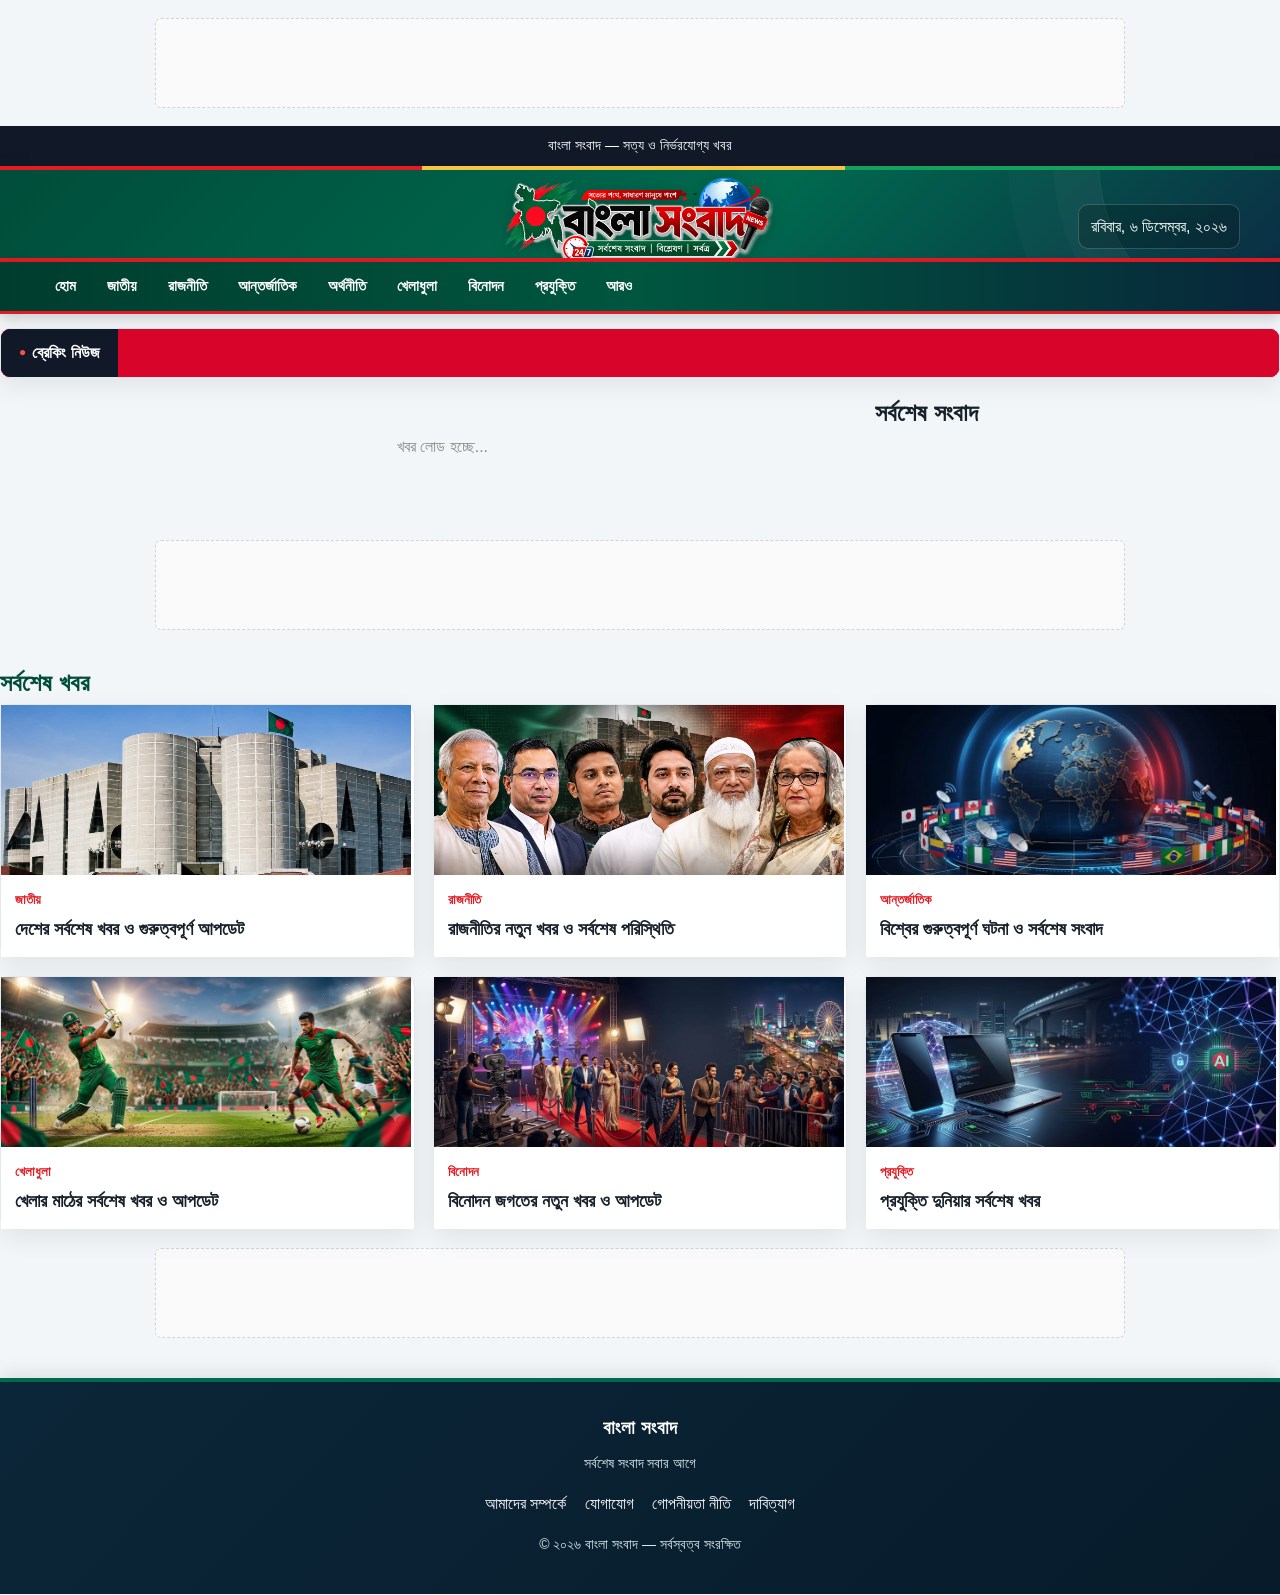
==== index.html @ 2ecc3bf4 "Add files via upload" ====
<!DOCTYPE html>
<html lang="bn">

<head>
    <meta charset="UTF-8">
    <meta name="viewport" content="width=device-width, initial-scale=1.0">

    
<link rel="canonical" href="https://abdurrazzak123.github.io/banglanews.2026/">
<meta name="description" content="বাংলাদেশ ও বিশ্বের সর্বশেষ জাতীয়, রাজনীতি, আন্তর্জাতিক, খেলাধুলা, বিনোদন ও প্রযুক্তির খবর। তথ্য যাচাই করে দায়িত্বশীল সংবাদ প্রকাশ।">
<meta name="robots" content="index, follow, max-image-preview:large">
<meta name="googlebot" content="index, follow, max-image-preview:large">
<meta property="og:site_name" content="বাংলা সংবাদ">
<meta property="og:title" content="বাংলা সংবাদ | সর্বশেষ খবর">
<meta property="og:description" content="বাংলাদেশ ও বিশ্বের সর্বশেষ জাতীয়, রাজনীতি, আন্তর্জাতিক, খেলাধুলা, বিনোদন ও প্রযুক্তির খবর। তথ্য যাচাই করে দায়িত্বশীল সংবাদ প্রকাশ।">
<meta property="og:type" content="website">
<meta property="og:url" content="https://abdurrazzak123.github.io/banglanews.2026/">
<meta property="og:image" content="https://abdurrazzak123.github.io/banglanews.2026/logo.png">
<meta name="twitter:card" content="summary_large_image">
<meta name="twitter:title" content="বাংলা সংবাদ | সর্বশেষ খবর">
<meta name="twitter:description" content="বাংলাদেশ ও বিশ্বের সর্বশেষ জাতীয়, রাজনীতি, আন্তর্জাতিক, খেলাধুলা, বিনোদন ও প্রযুক্তির খবর। তথ্য যাচাই করে দায়িত্বশীল সংবাদ প্রকাশ।">
    <title>বাংলা সংবাদ | সর্বশেষ খবর</title>

    <style>
        * {
            margin: 0;
            padding: 0;
            box-sizing: border-box;
        }

        body {
            font-family: Arial, "Noto Sans Bengali", sans-serif;
            background: #f5f6f8;
            color: #222;
            line-height: 1.7;
        }

        a {
            text-decoration: none;
            color: inherit;
        }

        .top-bar {
            background: #111827;
            color: white;
            padding: 8px 20px;
            text-align: center;
            font-size: 14px;
        }

        .site-header {
            background: white;
            padding: 22px 20px;
            border-bottom: 1px solid #ddd;
        }

        .header-inner {
            max-width: 1200px;
            margin: auto;
            display: flex;
            justify-content: space-between;
            align-items: center;
            gap: 20px;
        }

        .logo h1 {
            font-size: 38px;
            color: #c1121f;
            line-height: 1.2;
        }

        .logo p {
            color: #666;
            font-size: 15px;
            margin-top: 3px;
        }

        .date-box {
            color: #555;
            font-size: 14px;
            text-align: right;
        }

        .nav {
            background: #c1121f;
            color: white;
        }

        .nav-inner {
            max-width: 1200px;
            margin: auto;
            display: flex;
            flex-wrap: wrap;
        }

        .nav a {
            padding: 12px 16px;
            display: block;
            font-weight: bold;
            font-size: 15px;
        }

        .nav a:hover {
            background: #8f0d17;
        }

        .breaking {
            max-width: 1300px;
            margin: 15px auto;
            background: white;
            border: 1px solid #ddd;
            display: flex;
            align-items: center;
            overflow: hidden;
        }

        .breaking-title {
            background: #dc5f0c;
            color: white;
            padding: 1px 10px;
            font-weight: bold;
            white-space: nowrap;
        }

        .breaking-text {
            padding: 2px 8px;
            color: #c1121f;
            font-weight: bold;
        }

       
        .side-news {
            background: white;
            border: 1px solid #ddd;
            border-radius: 6px;
            padding: 15px;
        }

        .side-news article {
            padding: 12px 0;
            border-bottom: 1px solid #eee;
        }

        .side-news article:last-child {
            border-bottom: 0;
        }

        .side-news h3 {
            font-size: 17px;
            line-height: 1.5;
        }

        .news-grid {
            display: grid;
            grid-template-columns: repeat(3, 1fr);
            gap: 18px;
        }

        .news-card {
            background: white;
            border: 1px solid #ddd;
            border-radius: 6px;
            overflow: hidden;
        }

        .news-image {
            height: 170px;
            background: #d1d5db;
            display: flex;
            align-items: center;
            justify-content: center;
            color: #555;
        }

        .news-card-content {
            padding: 14px;
        }

        .category {
            color: #c1121f;
            font-size: 13px;
            font-weight: bold;
        }

        .news-card h3 {
            font-size: 18px;
            line-height: 1.5;
            margin-top: 5px;
        }

        .footer {
            background: #111827;
            color: white;
            text-align: center;
            padding: 30px 15px;
            margin-top: 40px;
        }

        .footer h2 {
            color: white;
            margin-bottom: 5px;
        }

        .footer p {
            color: #d1d5db;
            font-size: 14px;
        }

        @media (max-width: 768px) {
            .header-inner {
                flex-direction: column;
                text-align: center;
            }

            .date-box {
                text-align: center;
            }

            .main-grid,
            .news-grid {
                grid-template-columns: 1fr;
            }

            .nav-inner {
                justify-content: center;
            }

            .nav a {
                padding: 9px 10px;
                font-size: 14px;
            }

            .featured-image {
                height: 220px;
            }

            .logo h1 {
                font-size: 32px;
            }
         
        }
        /* মেইন লেআউট গ্রিড */
/* মেইন কন্টেইনার লেআউট */
main.container {
    display: grid !important;
    grid-template-columns: 2.2fr 1fr !important;
    gap: 20px;
    width: 95% !important;
    margin: 15px auto !important;
}

/* খবরের মেইন বক্স */
.vertical-news-block {
    background: #fff;
    border-radius: 6px;
    overflow: hidden;
    box-shadow: 0 2px 8px rgba(0,0,0,0.06);
    display: flex;
    flex-direction: column;
    width: 100%;
}

/* ওপরের হাফ অংশ: ছবি (ফাঁকা জায়গাটুকুর শুধু ওপরে থাকবে) */
.vertical-news-block .news-image-top {
    width: 100%;
    height: 280px; /* ল্যাপটপ ডিসপ্লের ওপরের হাফের জন্য পারফেক্ট */
}
.vertical-news-block .news-image-top img {
    width: 100% !important;
    height: 100% !important;
    object-fit: cover !important;
}

/* নিচের অংশ: শিরোনাম ও সারাংশ */
.vertical-news-block .news-text-bottom {
    padding: 15px;
}
.vertical-news-block .news-text-bottom h3 {
    font-size: 24px;
    color: #111;
    margin: 0 0 10px 0;
    line-height: 1.4;
}
.vertical-news-block .news-text-bottom p {
    font-size: 15px;
    line-height: 1.6;
    color: #444;
    margin: 0 0 15px 0;
}

/* আরও পড়ুন বাটন */
.read-more-btn {
    display: inline-block;
    background-color: #003366;
    color: #ffffff !important;
    padding: 10px 20px;
    text-decoration: none !important;
    font-weight: bold;
    border-radius: 4px;
    font-size: 14px;
}
.read-more-btn:hover {
    background-color: #002244;
}

/* 📱 মোবাইল বা ফোনের জন্য রেসপনসিভ */
@media (max-width: 768px) {
    .container {
        grid-template-columns: 1fr; /* ফোনে একটির নিচে আরেকটি চলে আসবে */
        padding: 0 10px;
    }
    .vertical-news-block .news-image-top {
        height: 220px; /* মোবাইলে ছবির উচ্চতা পারফেক্ট দেখাবে */
    }
    .featured-details h3 {
        font-size: 20px;
    }
}
/* ডানপাশের সর্বশেষ সংবাদের লিংক সরাসরি লাল করার জন্য */
#latest-news-container .latest-item a, 
.latest-item a {
    color: #cc0000 !important; /* নিখুঁত লাল কালার */
    text-decoration: none !important;
}

#latest-news-container .latest-item a:hover, 
.latest-item a:hover {
    color: #990000 !important; /* মাউস নিলে গাঢ় লাল */
}
   /* ======================================================
   📱 মোবাইল বা ফোনের জন্য ১০০% পারফেক্ট রেসপনসিভ লেআউট 
   ====================================================== */
@media (max-width: 768px) {
    /* ১. মেইন কন্টেইনারকে উপর-নিচ করে দেওয়া হলো */
    main.container, 
    body > .container,
    div.container {
        display: flex !important;
        flex-direction: column !important; /* বামের খবর উপরে, ডানের খবর নিচে যাবে */
        width: 100% !important;
        max-width: 100% !important;
        padding: 0 12px !important;
        gap: 25px !important;
        box-sizing: border-box !important;
    }

    /* ২. বাম পাশের মূল সংবাদকে পুরো স্ক্রিন জুড়ে বড় করা */
    #news-container,
    .news-grid,
    .vertical-news-block {
        width: 100% !important;
        max-width: 100% !important;
        display: block !important;
    }

    /* ৩. মোবাইলে মেইন খবরের ছবির সাইজ পারফেক্ট করা */
    .vertical-news-block .news-image-top,
    .news-card img,
    #news-container img {
        width: 100% !important;
        height: 240px !important; /* ছবি আর চ্যাপ্টা বা কাটা দেখাবে না */
        object-fit: cover !important;
        border-radius: 6px !important;
    }

    /* ৪. শিরোনাম ও সারাংশের ফন্ট সাইজ ফোনের জন্য ফিক্স */
    .news-text-bottom h3,
    .news-details h3 {
        font-size: 22px !important;
        line-height: 1.4 !important;
        margin: 12px 0 !important;
    }

    .news-text-bottom p,
    .news-details p {
        font-size: 15px !important;
        line-height: 1.6 !important;
    }

    /* ৫. ডানপাশের সর্বশেষ সংবাদ সেকশনটি নিচে চলে আসবে এবং চওড়া হবে */
    .sidebar,
    aside {
        width: 100% !important;
        max-width: 100% !important;
        margin-top: 15px !important;
        padding: 15px !important;
        box-sizing: border-box !important;
        background: #ffffff !important;
        border-radius: 8px !important;
        box-shadow: 0 2px 8px rgba(0,0,0,0.05) !important;
    }

    /* ৬. মোবাইলে সর্বশেষ সংবাদের শিরোনামগুলো সুন্দর নিচে নিচে স্ক্রল হবে */
    .latest-news-scroll,
    #latest-news-container {
        max-height: 280px !important; /* ৪টি খবরের পর অটো স্ক্রলবার আসবে */
        overflow-y: auto !important; /* উপর-নিচ স্ক্রলিং চালু করা হলো */
        padding-right: 5px !important;
        display: block !important;
    }

    /* ৭. লাল শিরোনামের লিংকগুলো যাতে মোবাইলে ভেঙে না যায় */
    .latest-item {
        padding: 12px 0 !important;
        border-bottom: 1px solid #eee !important;
        width: 100% !important;
    }

    .latest-item a {
        color: #cc0000 !important; /* সরাসরি নিখুঁত লাল কালার */
        font-size: 15px !important;
        line-height: 1.5 !important;
        text-decoration: none !important;
        font-weight: bold !important;
        display: block !important;
        word-wrap: break-word !important; /* বড় লেখা হলে অটো পরের লাইনে যাবে */
    }
} 
    
    
    
    </style>

    <style>
/* ===== Desktop two-column layout: news left, latest news right ===== */
@media (min-width: 769px){
  main.container{display:grid;grid-template-columns:minmax(0,1fr) 320px;gap:22px;align-items:start}
  main.container > #news-container{grid-column:1}
  main.container > .sidebar{grid-column:2;grid-row:1}
  main.container > .ad-slot{grid-column:1 / -1}
  main.container + .section-title, main.container ~ .section-title{clear:both}
}
@media (max-width:768px){
  main.container{display:block}
  main.container > .sidebar{margin-top:16px}
  #latest-news-container{max-height:280px;overflow-y:auto;-webkit-overflow-scrolling:touch}
}

/* ===== Custom Logo Slot (replace only logo.png) ===== */
.logo{display:flex;align-items:center;min-width:0}
.logo-image{width:min(92vw,420px);height:auto;max-height:140px;object-fit:contain;display:block;object-position:left center}
.logo-fallback{display:none}
@media (max-width:768px){.logo{justify-content:center}.logo-image{width:220px;height:66px;object-position:center}}

/* Google Sheet date for the Breaking News article only */
.breaking-news-date{font-size:14px;color:#777;margin:0 0 7px;line-height:1.4;}
@media(max-width:768px){.breaking-news-date{font-size:13px;}}

/* ===== Professional Breaking News Ticker ===== */
.breaking{max-width:1200px;margin:14px auto;background:#d90429;border-radius:4px;overflow:hidden;border:0;display:block}
.breaking-news-container{display:flex;align-items:center;background:#d90429;color:#fff;min-height:44px;padding:0!important}
.breaking-title{background:#111827;color:#fff;padding:11px 16px!important;font-weight:800;white-space:nowrap;display:flex;align-items:center;gap:6px}
.breaking-title:before{content:'●';font-size:12px;color:#ff4d4d}
.ticker-window{overflow:hidden;flex:1;white-space:nowrap;position:relative}
.ticker-track{display:inline-block;white-space:nowrap;padding-left:100%;animation:tickerMove 22s linear infinite;font-size:15px;font-weight:700;line-height:44px}
.ticker-window:hover .ticker-track{animation-play-state:paused}
@keyframes tickerMove{from{transform:translateX(0)}to{transform:translateX(-100%)}}
@media (max-width:768px){.breaking{margin:10px 8px}.breaking-title{padding:10px 12px!important;font-size:14px}.ticker-track{font-size:13px;line-height:40px}.breaking-news-container{min-height:40px}}
</style>

<style>.site-footer{background:#111827;color:#fff;text-align:center;padding:30px 15px;margin-top:40px}.site-footer h3{color:#fff;margin:0 0 6px}.site-footer p{color:#d1d5db;font-size:14px;margin:8px 0}.site-footer .links{margin:15px 0}.site-footer a{color:#fff;text-decoration:none;margin:0 9px;display:inline-block}.site-footer a:hover{text-decoration:underline}</style>

<style>
/* Professional ticker + ad slots + mobile polish */
.news-ticker{max-width:1200px;margin:12px auto 18px;background:#fff;border:1px solid #e5e7eb;border-radius:6px;display:flex;align-items:center;overflow:hidden;box-shadow:0 1px 4px rgba(0,0,0,.05)}
.news-ticker-label{flex:0 0 auto;background:#c1121f;color:#fff;padding:8px 13px;font-weight:700;white-space:nowrap}
.news-ticker-track{overflow:hidden;flex:1;padding:0 8px}
.news-ticker-text{display:inline-block;white-space:nowrap;padding-left:100%;animation:tickerMove 22s linear infinite;color:#333;font-weight:600}
.news-ticker:hover .news-ticker-text{animation-play-state:paused}
@keyframes tickerMove{from{transform:translateX(0)}to{transform:translateX(-100%)}}
.ad-slot{width:100%;min-height:90px;margin:18px auto;background:#fafafa;border:1px dashed #cbd5e1;border-radius:6px;display:flex;align-items:center;justify-content:center;color:#94a3b8;font-size:13px;text-align:center}
.ad-slot.top{max-width:970px;min-height:90px}.ad-slot.in-article{min-height:180px;max-width:850px}.ad-slot.footer-ad{min-height:90px;max-width:970px}
@media(max-width:768px){.news-ticker{margin:8px 8px 14px}.news-ticker-label{padding:7px 9px;font-size:13px}.news-ticker-text{font-size:13px;animation-duration:18s}.ad-slot{min-height:80px;margin:14px auto}.ad-slot.in-article{min-height:150px}}
</style>


<style>
/* ===== FINAL BREAKING NEWS: full-width red bar ===== */
.breaking{
  width:100%;
  max-width:none !important;
  margin:14px 0 !important;
  border-radius:0 !important;
  background:#d90429 !important;
  border:0 !important;
  overflow:hidden;
}
.breaking-news-container{
  width:100%;
  min-height:48px;
  display:flex;
  align-items:center;
  background:#d90429 !important;
}
.breaking-title{
  flex:0 0 auto;
  background:#111827 !important;
  color:#fff !important;
  min-height:48px;
  display:flex;
  align-items:center;
  padding:0 18px !important;
}
.ticker-window{flex:1;min-width:0;background:#d90429 !important;}
.ticker-track{
  color:#fff !important;
  font-size:16px;
  line-height:48px;
  font-weight:700;
}
@media(max-width:768px){
  .breaking{margin:10px 0 !important;}
  .breaking-news-container{min-height:42px;}
  .breaking-title{min-height:42px;padding:0 12px !important;font-size:14px;}
  .ticker-track{font-size:13px;line-height:42px;}
}
</style>


<style id="sheet-ad-css">
  .sheet-ad-slot{width:100%;margin:18px auto;display:flex;justify-content:center;align-items:center;min-height:90px;overflow:hidden}
  .sheet-ad-slot.top,.sheet-ad-slot.middle,.sheet-ad-slot.bottom{max-width:970px;min-height:90px}
  .sheet-ad-slot:empty{display:none}
  .sheet-ad-slot img,.sheet-ad-slot iframe{max-width:100%}
</style>

<script type="application/ld+json">
{
  "@context":"https://schema.org",
  "@graph":[
    {"@type":"WebSite","name":"বাংলা সংবাদ","description":"বাংলাদেশ ও বিশ্বের সর্বশেষ সংবাদ","inLanguage":"bn","url":"https://abdurrazzak123.github.io/banglanews.2026/"},
    {"@type":"Organization","name":"বাংলা সংবাদ","url":"https://abdurrazzak123.github.io/banglanews.2026/","logo":{"@type":"ImageObject","url":"https://abdurrazzak123.github.io/banglanews.2026/logo.png"}}
  ]
}
</script>

<style id="latest-mobile-final-fix">
@media (max-width:768px){
  main.container{display:flex!important;flex-direction:column!important;}
  main.container > #news-container{order:1!important;}
  main.container > .sidebar{order:2!important;width:100%!important;max-width:100%!important;margin:12px 0 0!important;}
  main.container > .ad-slot{order:3!important;}
  #latest-news-container{height:280px!important;max-height:280px!important;overflow-y:auto!important;overflow-x:hidden!important;-webkit-overflow-scrolling:touch!important;scrollbar-width:auto;}
}
@media (min-width:769px){
  main.container > #news-container{grid-column:1;grid-row:1!important;}
  main.container > .sidebar{grid-column:2;grid-row:1!important;}
  main.container > .ad-slot{grid-column:1 / -1;grid-row:2!important;}
}
</style>

<style id="unified-logo-system">
/* ===== বাংলা সংবাদ — একই Responsive Logo System ===== */
.site-header{background:#fff!important;padding:10px 18px!important;border-bottom:1px solid #ddd!important;}
.site-header .header-inner{position:relative!important;min-height:110px!important;max-width:1200px!important;margin:0 auto!important;display:flex!important;align-items:center!important;justify-content:flex-end!important;}
.site-header .logo{position:absolute!important;left:50%!important;top:50%!important;transform:translate(-50%,-50%)!important;display:flex!important;align-items:center!important;justify-content:center!important;width:300px!important;min-width:0!important;}
.site-header .logo-image,.site-brand-logo{display:block!important;width:300px!important;height:auto!important;max-width:78vw!important;max-height:92px!important;object-fit:contain!important;object-position:center!important;margin:0 auto!important;}
.site-header .logo-fallback{display:none!important;}
.site-header #live-date{margin-left:auto!important;text-align:right!important;}
.brand-header{display:flex!important;flex-direction:column!important;align-items:center!important;justify-content:center!important;text-align:center!important;min-height:96px!important;height:96px!important;padding:6px 12px!important;background:#fff!important;border-bottom:1px solid #ddd!important;}
.brand-header .logo-link{display:flex!important;align-items:center!important;justify-content:center!important;width:100%!important;}
.brand-header .site-brand-logo{width:260px!important;max-width:72vw!important;max-height:78px!important;margin:0 auto 4px!important;}
.brand-header p{margin:2px 0 0!important;color:#777!important;}
@media(max-width:768px){
 .site-header{padding:7px 10px!important;}
 .site-header .header-inner{min-height:82px!important;justify-content:center!important;}
 .site-header .logo{width:220px!important;}
 .site-header .logo-image,.site-brand-logo{width:190px!important;max-width:74vw!important;max-height:58px!important;}
 .site-header #live-date{display:none!important;}
 .brand-header{min-height:74px!important;height:74px!important;padding:5px 8px!important;}
 .brand-header .site-brand-logo{width:190px!important;max-width:74vw!important;max-height:58px!important;margin:0 auto 2px!important;}
 .brand-header p{font-size:12px!important;}
}
@media(max-width:380px){
 .site-header .logo,.site-header .logo-image,.site-brand-logo,.brand-header .site-brand-logo{width:175px!important;max-width:72vw!important;}
 .site-header .logo-image,.site-brand-logo{max-height:54px!important;}
}
</style>

<style id="index-card-image-fix">
/* ===== Homepage category cards: fixed image frame ===== */
.news-grid .news-card .news-image{height:170px!important;overflow:hidden!important;}
.news-grid .news-card .news-image img{display:block!important;width:100%!important;height:170px!important;object-fit:cover!important;}
@media(max-width:768px){.news-grid .news-card .news-image,.news-grid .news-card .news-image img{height:190px!important;}}
</style>

<style id="final-logo-and-home-image-fix">
/* FINAL: compact, identical header/logo across all pages */
.site-header{height:96px!important;min-height:96px!important;padding:6px 12px!important;overflow:hidden!important;}
.site-header .header-inner{height:84px!important;min-height:84px!important;}
.site-header .logo-image,.site-header .site-brand-logo,.brand-header .site-brand-logo{width:260px!important;max-width:72vw!important;height:auto!important;max-height:78px!important;object-fit:contain!important;}
.brand-header{height:96px!important;min-height:96px!important;padding:6px 12px!important;overflow:hidden!important;}
.brand-header .logo-link{height:78px!important;}
.brand-header p{font-size:13px!important;margin:0!important;line-height:1.2!important;}
/* Homepage main news image: fixed frame, never oversized */
@media(max-width:768px){
 .site-header{height:76px!important;min-height:76px!important;padding:4px 8px!important;}
 .site-header .header-inner{height:68px!important;min-height:68px!important;}
 .site-header .logo-image,.site-header .site-brand-logo,.brand-header .site-brand-logo{width:190px!important;max-width:74vw!important;max-height:58px!important;}
 .brand-header{height:76px!important;min-height:76px!important;padding:4px 8px!important;}
 .brand-header .logo-link{height:58px!important;}
 .brand-header p{font-size:11px!important;}
}
@media(max-width:380px){
 .site-header .logo-image,.site-header .site-brand-logo,.brand-header .site-brand-logo{width:170px!important;max-height:52px!important;}
}
</style>

<style id="all-pages-responsive-news-image">
/* বাংলা সংবাদ — সব News page-এ একই responsive image frame */
.news-grid .news-card { overflow:hidden !important; }
.news-grid .news-card > img,
.news-grid .news-card .news-image img,
.news-grid .news-card .news-image-wrap img {
  display:block !important;
  width:100% !important;
  height:auto !important;
  aspect-ratio:16 / 7 !important;
  max-height:460px !important;
  object-fit:cover !important;
  object-position:center !important;
}
.news-grid .news-card .news-image,
.news-grid .news-card .news-image-wrap {
  width:100% !important;
  height:auto !important;
  max-height:460px !important;
  overflow:hidden !important;
  flex:0 0 auto !important;
}
/* Home/category cards: image উপরে, headline/details নিচে */
#news-grid .news-card,
#news-container .news-card {
  display:block !important;
  width:100% !important;
  min-height:0 !important;
  padding:0 !important;
  margin:0 !important;
}
#news-grid .news-image-wrap,
#news-container .news-image-wrap {
  width:100% !important;
  height:auto !important;
  max-height:460px !important;
}
#news-grid .news-image-wrap img,
#news-container .news-image-wrap img {
  width:100% !important;
  height:auto !important;
  aspect-ratio:16 / 7 !important;
  max-height:460px !important;
  object-fit:cover !important;
}
#news-grid .news-card-content,
#news-container .news-details {
  width:100% !important;
  box-sizing:border-box !important;
  padding:18px !important;
  background:#fff !important;
}
#news-grid .news-card-content h2,
#news-container .news-details h3 {
  margin:0 0 10px !important;
}
@media (max-width:768px){
  .news-grid .news-card > img,
  .news-grid .news-card .news-image img,
  .news-grid .news-card .news-image-wrap img,
  #news-grid .news-image-wrap img,
  #news-container .news-image-wrap img {
    aspect-ratio:16 / 9 !important;
    max-height:280px !important;
  }
  .news-grid .news-card .news-image,
  .news-grid .news-card .news-image-wrap,
  #news-grid .news-image-wrap,
  #news-container .news-image-wrap {
    max-height:280px !important;
  }
  #news-grid .news-card-content,
  #news-container .news-details { padding:14px !important; }
}
@media (max-width:380px){
  .news-grid .news-card > img,
  .news-grid .news-card .news-image img,
  .news-grid .news-card .news-image-wrap img,
  #news-grid .news-image-wrap img,
  #news-container .news-image-wrap img {
    max-height:230px !important;
  }
}
</style>


<style id="FINAL-UNIFIED-HEADER-AND-IMAGE-FIX">
/* FINAL: একীভূত Logo + News Image System */
.site-header { box-sizing:border-box !important; }
.site-header .header-inner { min-height:110px !important; height:110px !important; position:relative !important; }
.site-header .logo, .site-header .logo-image, .site-brand-logo { box-sizing:border-box !important; }
.site-header .logo-image, .site-brand-logo { width:300px !important; max-width:78vw !important; height:auto !important; max-height:92px !important; object-fit:contain !important; object-position:center !important; }
.site-header .logo { left:50% !important; top:50% !important; transform:translate(-50%,-50%) !important; }
.brand-header .site-brand-logo { width:300px !important; max-width:78vw !important; max-height:92px !important; margin:0 auto !important; }
/* সব নিউজ কার্ডে একই image frame */
.news-grid .news-card, #news-grid .news-card, #news-container .news-card { overflow:hidden !important; }
.news-grid .news-card > img,
.news-grid .news-card .news-image img,
.news-grid .news-card .news-image-wrap img,
#news-grid .news-card img:not(.site-brand-logo),
#news-container .news-card img:not(.site-brand-logo),
#news-container img:not(.site-brand-logo) {
  display:block !important; width:100% !important; height:auto !important; aspect-ratio:16 / 7 !important; max-height:460px !important; object-fit:cover !important; object-position:center !important;
}
.news-grid .news-card .news-image, .news-grid .news-card .news-image-wrap,
#news-grid .news-card .news-image-wrap, #news-container .news-card .news-image-wrap {
  width:100% !important; height:auto !important; max-height:460px !important; overflow:hidden !important; flex:0 0 auto !important;
}
#news-grid .news-card, #news-container .news-card { display:block !important; width:100% !important; min-height:0 !important; }
#news-grid .news-card .news-card-content, #news-container .news-card .news-details,
#news-grid .news-card .news-card-content, #news-container .news-card .news-card-content { width:100% !important; box-sizing:border-box !important; }
@media (max-width:768px) {
  .site-header { padding:8px 12px !important; }
  .site-header .header-inner { min-height:82px !important; height:82px !important; }
  .site-header .logo-image, .site-brand-logo, .brand-header .site-brand-logo { width:210px !important; max-width:76vw !important; max-height:64px !important; }
  .site-header .logo { width:210px !important; }
  .news-grid .news-card > img, .news-grid .news-card .news-image img, .news-grid .news-card .news-image-wrap img,
  #news-grid .news-card img:not(.site-brand-logo), #news-container .news-card img:not(.site-brand-logo), #news-container img:not(.site-brand-logo) {
    width:100% !important; height:auto !important; aspect-ratio:16 / 9 !important; max-height:none !important; object-fit:cover !important;
  }
  .news-grid .news-card .news-image, .news-grid .news-card .news-image-wrap, #news-grid .news-card .news-image-wrap, #news-container .news-card .news-image-wrap { max-height:none !important; height:auto !important; }
}
</style>


<style id="FINAL-TWO-FIXES-ONLY">
/* FINAL FIX 1: logo uses root-level logo.png for GitHub Pages reliability */
.site-header .logo-image, .brand-header .site-brand-logo { display:block!important; object-fit:contain!important; }
/* FINAL FIX 2: index main image stays above category/date/headline; metadata never overlays image */
.vertical-news-block { display:flex!important; flex-direction:column!important; position:relative!important; }
.vertical-news-block .news-image-top { order:1!important; position:relative!important; display:block!important; width:100%!important; height:280px!important; overflow:hidden!important; }
.vertical-news-block .news-image-top img { display:block!important; width:100%!important; height:100%!important; object-fit:cover!important; position:static!important; }
.vertical-news-block .news-text-bottom { order:2!important; position:static!important; width:100%!important; padding:15px!important; background:#fff!important; box-sizing:border-box!important; }
.vertical-news-block .news-text-bottom .category-tag, .vertical-news-block .news-text-bottom .breaking-news-date, .vertical-news-block .news-text-bottom h3, .vertical-news-block .news-text-bottom p, .vertical-news-block .news-text-bottom .read-more-btn { position:static!important; }
@media(max-width:768px){ .vertical-news-block .news-image-top { height:220px!important; } }
</style>

<style id="final-unified-ad-slot-size">
/* TOP / MIDDLE / BOTTOM — একই responsive slot size */
.ad-slot.sheet-ad-slot.top,
.ad-slot.sheet-ad-slot.middle,
.ad-slot.sheet-ad-slot.bottom,
.ad-slot.sheet-ad-slot.footer-ad {
  width:100% !important;
  max-width:970px !important;
  min-height:90px !important;
  height:auto !important;
  box-sizing:border-box !important;
}
@media(max-width:768px){
  .ad-slot.sheet-ad-slot.top,
  .ad-slot.sheet-ad-slot.middle,
  .ad-slot.sheet-ad-slot.bottom,
  .ad-slot.sheet-ad-slot.footer-ad {
    width:100% !important;
    max-width:970px !important;
    min-height:80px !important;
  }
}
</style>

<style id="ads-final-responsive">
.ad-slot[data-ad-slot="top"],.ad-slot[data-ad-slot="middle"],.ad-slot[data-ad-slot="middle-top"],.ad-slot[data-ad-slot="middle-bottom"],.ad-slot[data-ad-slot="bottom"]{width:100%!important;max-width:970px!important;min-height:90px!important;height:auto!important;margin:18px auto!important;box-sizing:border-box!important;overflow:hidden!important;display:flex!important;justify-content:center!important;align-items:center!important}
.ad-slot[data-ad-slot="top"]>*,.ad-slot[data-ad-slot="middle"]>*,.ad-slot[data-ad-slot="middle-top"]>*,.ad-slot[data-ad-slot="middle-bottom"]>*,.ad-slot[data-ad-slot="bottom"]>*{max-width:100%!important}
@media(max-width:768px){.ad-slot[data-ad-slot="top"],.ad-slot[data-ad-slot="middle"],.ad-slot[data-ad-slot="middle-top"],.ad-slot[data-ad-slot="middle-bottom"],.ad-slot[data-ad-slot="bottom"]{min-height:80px!important}}
</style>

<style id="premium-news-theme-v2">
/* ===== বাংলা সংবাদ — Premium Theme + Full Image Visibility ===== */
:root{
  --bn-green:#006a4e;
  --bn-green-dark:#004d3a;
  --bn-red:#e31b23;
  --bn-gold:#f4c542;
  --bn-ink:#17212b;
  --bn-muted:#64748b;
  --bn-bg:#f3f6f8;
  --bn-card:#ffffff;
  --bn-border:#e2e8f0;
  --bn-shadow:0 8px 24px rgba(15,23,42,.08);
}
html{scroll-behavior:smooth;}
body{background:var(--bn-bg)!important;color:var(--bn-ink)!important;}

/* Header: only presentation changed; existing logo/date/HTML stay untouched */
.site-header{
  background:linear-gradient(135deg,var(--bn-green-dark) 0%,var(--bn-green) 58%,#0b2f45 100%)!important;
  border-bottom:4px solid var(--bn-red)!important;
  box-shadow:0 4px 18px rgba(0,0,0,.14)!important;
  position:relative;
  overflow:hidden;
}
.site-header:before{
  content:"";position:absolute;left:0;right:0;top:0;height:4px;
  background:linear-gradient(90deg,var(--bn-red) 0 33%,var(--bn-gold) 33% 66%,#16a05d 66% 100%);
  z-index:1;
}
.site-header:after{
  content:"";position:absolute;width:330px;height:330px;border:1px solid rgba(255,255,255,.09);
  border-radius:50%;right:-150px;top:-170px;box-shadow:0 0 0 45px rgba(255,255,255,.025),0 0 0 90px rgba(255,255,255,.018);
  pointer-events:none;
}
.site-header .header-inner{position:relative;z-index:2;}
.site-header .logo-image,.site-header .site-brand-logo{
  filter:drop-shadow(0 4px 8px rgba(0,0,0,.22));
}
.site-header .logo{background:rgba(255,255,255,.96);border-radius:14px;padding:6px 12px;box-shadow:0 8px 22px rgba(0,0,0,.18);}
.site-header #live-date{color:#fff!important;background:rgba(0,0,0,.20);border:1px solid rgba(255,255,255,.18);padding:8px 12px;border-radius:10px;}

/* Navigation */
.nav{background:var(--bn-green-dark)!important;border-bottom:1px solid rgba(255,255,255,.12)!important;box-shadow:0 3px 10px rgba(0,0,0,.08);}
.nav a{transition:background .18s ease,transform .18s ease!important;}
.nav a:hover{background:var(--bn-red)!important;transform:translateY(-1px);}

/* Breaking news / ticker */
.breaking{border-radius:10px!important;box-shadow:var(--bn-shadow)!important;border:1px solid var(--bn-border)!important;overflow:hidden;}
.breaking strong,.news-ticker-label{background:var(--bn-red)!important;color:#fff!important;}
.news-ticker{border:1px solid var(--bn-border)!important;box-shadow:var(--bn-shadow)!important;border-radius:10px!important;}

/* Section headings */
.page-title,.section-title{color:var(--bn-green-dark)!important;border-left-color:var(--bn-red)!important;}

/* Cards */
.news-grid .news-card,.news-card{
  background:var(--bn-card)!important;
  border:1px solid var(--bn-border)!important;
  border-radius:12px!important;
  box-shadow:var(--bn-shadow)!important;
  transition:transform .18s ease,box-shadow .18s ease,border-color .18s ease;
}
.news-grid .news-card:hover,.news-card:hover{transform:translateY(-2px);box-shadow:0 12px 30px rgba(15,23,42,.12)!important;border-color:#cbd5e1!important;}
.news-card h2,.news-card h3{color:var(--bn-ink)!important;}
.category,.category-tag{color:var(--bn-red)!important;}
.read-more-btn{background:var(--bn-green)!important;border-radius:7px!important;box-shadow:0 4px 10px rgba(0,106,78,.18);}
.read-more-btn:hover{background:var(--bn-red)!important;}

/* IMPORTANT: never crop article/card images on desktop or mobile */
.news-grid .news-card > img,
.news-grid .news-card .news-image img,
.news-grid .news-card .news-image-wrap img,
.news-grid .news-card .news-primary-image img,
#news-grid .news-image-wrap img,
#news-container .news-image-wrap img{
  display:block!important;
  width:100%!important;
  height:auto!important;
  aspect-ratio:auto!important;
  max-height:520px!important;
  object-fit:contain!important;
  object-position:center!important;
  background:#fff!important;
}
.news-grid .news-card .news-image,
.news-grid .news-card .news-image-wrap,
.news-grid .news-card .news-primary-image,
#news-grid .news-image-wrap,
#news-container .news-image-wrap{
  width:100%!important;
  height:auto!important;
  max-height:none!important;
  overflow:hidden!important;
  background:#fff!important;
}
/* Keep text/card spacing clean after removing the fixed image crop */
#news-grid .news-card-content,#news-container .news-details{background:#fff!important;}

/* Article/detail page image: show the full image */
.details-container>img,.detail-inline-media img,.reader-inline-media img{
  width:100%!important;height:auto!important;max-height:620px!important;object-fit:contain!important;background:#fff!important;
}

/* Side/latest blocks */
.side-news,.latest-news,.latest-container{border-radius:10px;}

/* Footer */
.site-footer,.footer{background:linear-gradient(135deg,#071f2b,#003b2b)!important;border-top:4px solid var(--bn-red)!important;}

/* Mobile: preserve one-column/responsive behavior, only polish spacing */
@media(max-width:768px){
  body{overflow-x:hidden;}
  .site-header .logo{box-shadow:0 6px 16px rgba(0,0,0,.16);}
  .site-header #live-date{background:rgba(0,0,0,.18);}
  .news-grid .news-card:hover,.news-card:hover{transform:none;}
  .news-grid .news-card > img,
  .news-grid .news-card .news-image img,
  .news-grid .news-card .news-image-wrap img,
  #news-grid .news-image-wrap img,
  #news-container .news-image-wrap img{
    max-height:420px!important;
    object-fit:contain!important;
  }
  .details-container>img,.detail-inline-media img,.reader-inline-media img{max-height:520px!important;object-fit:contain!important;}
}
@media(max-width:380px){
  .news-grid .news-card > img,
  .news-grid .news-card .news-image img,
  .news-grid .news-card .news-image-wrap img,
  #news-grid .news-image-wrap img,
  #news-container .news-image-wrap img{max-height:360px!important;}
}
</style>

<style id="category-card-link-fix">
.category-card-link{display:block!important;width:100%;height:100%;color:inherit!important;text-decoration:none!important;position:relative;z-index:5;pointer-events:auto!important;}
.category-card-link .news-image img{display:block!important;pointer-events:none;}
.nav{position:relative!important;z-index:1000!important;}
.nav-inner,.nav a{position:relative!important;z-index:1001!important;pointer-events:auto!important;}
</style>
<style id="premium-final-fix">.news-card img,.news-item img,.card img,.headline-card img{width:100%;height:auto;max-height:420px;object-fit:contain;display:block}.site-header{background:linear-gradient(135deg,#063b2b,#075b43,#0b2638)!important;border-bottom:4px solid #e31b23!important}</style>

<style id="six-category-cards-exact-size">
/* FINAL: Keep the six requested category cards independent from main-container/card rules. */
section.news-grid > article:nth-child(1) .news-image,
section.news-grid > article:nth-child(2) .news-image,
section.news-grid > article:nth-child(3) .news-image,
section.news-grid > article:nth-child(4) .news-image,
section.news-grid > article:nth-child(5) .news-image,
section.news-grid > article:nth-child(6) .news-image {
  width:100% !important;
  height:170px !important;
  min-height:170px !important;
  max-height:170px !important;
  overflow:hidden !important;
  display:flex !important;
  align-items:center !important;
  justify-content:center !important;
  background:#fff !important;
  box-sizing:border-box !important;
}
section.news-grid > article:nth-child(1) .news-image img,
section.news-grid > article:nth-child(2) .news-image img,
section.news-grid > article:nth-child(3) .news-image img,
section.news-grid > article:nth-child(4) .news-image img,
section.news-grid > article:nth-child(5) .news-image img,
section.news-grid > article:nth-child(6) .news-image img {
  width:100% !important;
  height:170px !important;
  min-height:170px !important;
  max-height:170px !important;
  object-fit:contain !important;
  object-position:center !important;
  display:block !important;
}
@media (max-width:768px){
  section.news-grid > article:nth-child(1) .news-image,
  section.news-grid > article:nth-child(2) .news-image,
  section.news-grid > article:nth-child(3) .news-image,
  section.news-grid > article:nth-child(4) .news-image,
  section.news-grid > article:nth-child(5) .news-image,
  section.news-grid > article:nth-child(6) .news-image {
    height:190px !important; min-height:190px !important; max-height:190px !important;
  }
  section.news-grid > article:nth-child(1) .news-image img,
  section.news-grid > article:nth-child(2) .news-image img,
  section.news-grid > article:nth-child(3) .news-image img,
  section.news-grid > article:nth-child(4) .news-image img,
  section.news-grid > article:nth-child(5) .news-image img,
  section.news-grid > article:nth-child(6) .news-image img {
    height:190px !important; min-height:190px !important; max-height:190px !important;
  }
}
</style>

<style id="logo-transparent-final-fix">
/* Final logo-only adjustment: remove white panel and lift logo slightly. */
.site-header .logo{
  background:transparent!important;
  border-radius:0!important;
  padding:0!important;
  box-shadow:none!important;
  top:44%!important;
}
.site-header .logo-image,.site-header .site-brand-logo{
  background:transparent!important;
}
@media (max-width:768px){
  .site-header .logo{top:43%!important;}
}
</style>


<style id="six-category-images-410x170-final">
/* Final six-card image alignment: exact 410x170 on desktop, no distortion. */
section.news-grid > article:nth-child(1) .news-image,
section.news-grid > article:nth-child(2) .news-image,
section.news-grid > article:nth-child(3) .news-image,
section.news-grid > article:nth-child(4) .news-image,
section.news-grid > article:nth-child(5) .news-image,
section.news-grid > article:nth-child(6) .news-image {
  width:410px !important;
  height:170px !important;
  min-width:410px !important;
  max-width:410px !important;
  min-height:170px !important;
  max-height:170px !important;
  overflow:hidden !important;
  display:flex !important;
  align-items:center !important;
  justify-content:center !important;
  box-sizing:border-box !important;
}
section.news-grid > article:nth-child(1) .news-image img,
section.news-grid > article:nth-child(2) .news-image img,
section.news-grid > article:nth-child(3) .news-image img,
section.news-grid > article:nth-child(4) .news-image img,
section.news-grid > article:nth-child(5) .news-image img,
section.news-grid > article:nth-child(6) .news-image img {
  width:410px !important;
  height:170px !important;
  min-width:410px !important;
  max-width:410px !important;
  min-height:170px !important;
  max-height:170px !important;
  object-fit:cover !important;
  object-position:center !important;
  display:block !important;
}
@media (max-width:768px){
  section.news-grid > article:nth-child(1) .news-image,
  section.news-grid > article:nth-child(2) .news-image,
  section.news-grid > article:nth-child(3) .news-image,
  section.news-grid > article:nth-child(4) .news-image,
  section.news-grid > article:nth-child(5) .news-image,
  section.news-grid > article:nth-child(6) .news-image {
    width:100% !important;
    min-width:0 !important;
    max-width:100% !important;
    height:170px !important;
    min-height:170px !important;
    max-height:170px !important;
  }
  section.news-grid > article:nth-child(1) .news-image img,
  section.news-grid > article:nth-child(2) .news-image img,
  section.news-grid > article:nth-child(3) .news-image img,
  section.news-grid > article:nth-child(4) .news-image img,
  section.news-grid > article:nth-child(5) .news-image img,
  section.news-grid > article:nth-child(6) .news-image img {
    width:100% !important;
    min-width:0 !important;
    max-width:100% !important;
    height:170px !important;
    min-height:170px !important;
    max-height:170px !important;
    object-fit:cover !important;
  }
}
</style>


<style id="final-all-pages-theme-sync">
/* FINAL THEME SYNC: presentation-only. Existing HTML/content/functionality untouched. */

/* Header used by the homepage */
.site-header{
  background:linear-gradient(135deg,#004d3a 0%,#006a4e 58%,#0b2f45 100%)!important;
  border-bottom:4px solid #e31b23!important;
  box-shadow:0 4px 18px rgba(0,0,0,.14)!important;
}
.site-header:before{
  content:""!important;position:absolute!important;left:0!important;right:0!important;top:0!important;height:4px!important;
  background:linear-gradient(90deg,#e31b23 0 33%,#f4c542 33% 66%,#16a05d 66% 100%)!important;
  z-index:1!important;
}
.site-header .logo{background:transparent!important;border-radius:0!important;padding:0!important;box-shadow:none!important;}
.site-header .logo-image,.site-header .site-brand-logo{filter:drop-shadow(0 4px 8px rgba(0,0,0,.22))!important;background:transparent!important;}
.site-header #live-date{color:#fff!important;background:rgba(0,0,0,.20)!important;border:1px solid rgba(255,255,255,.18)!important;}

/* Existing navigation/menu bar */
.nav{
  background:linear-gradient(90deg,#003d2e,#00563f,#08263a)!important;
  border-bottom:3px solid #e31b23!important;
  box-shadow:0 4px 12px rgba(0,0,0,.18)!important;
}
.nav-inner{background:transparent!important;}
.nav a{
  color:#fff!important;
  font-weight:700!important;
  transition:all .18s ease!important;
}
.nav a:hover,.nav a.active{
  background:#e31b23!important;
  color:#fff!important;
  transform:translateY(-1px)!important;
}

/* Existing inner-page logo/header bar */
.brand-header{
  position:relative!important;
  background:linear-gradient(135deg,#004d3a 0%,#006a4e 58%,#0b2f45 100%)!important;
  border-bottom:4px solid #e31b23!important;
  box-shadow:0 4px 18px rgba(0,0,0,.14)!important;
}
.brand-header:before{
  content:""!important;position:absolute!important;left:0!important;right:0!important;top:0!important;height:4px!important;
  background:linear-gradient(90deg,#e31b23 0 33%,#f4c542 33% 66%,#16a05d 66% 100%)!important;
}
.brand-header .site-brand-logo{
  background:transparent!important;
  filter:drop-shadow(0 4px 8px rgba(0,0,0,.24))!important;
}
.brand-header .back-btn{
  background:#e31b23!important;
  color:#fff!important;
  border:1px solid rgba(255,255,255,.25)!important;
  border-radius:7px!important;
  padding:7px 13px!important;
  font-weight:700!important;
  text-decoration:none!important;
  box-shadow:0 3px 8px rgba(0,0,0,.16)!important;
}
.brand-header .back-btn:hover{
  background:#006a4e!important;
  color:#fff!important;
}

/* Existing footer */
.site-footer{
  background:linear-gradient(135deg,#0b2638 0%,#071b2a 100%)!important;
  color:#fff!important;
  border-top:4px solid #006a4e!important;
  box-shadow:0 -4px 18px rgba(0,0,0,.10)!important;
}
.site-footer h3{color:#fff!important;}
.site-footer p{color:#dbe7ed!important;}
.site-footer a{color:#fff!important;}
.site-footer a:hover{color:#f4c542!important;text-decoration:none!important;}
@media(max-width:768px){
  .brand-header .back-btn{padding:6px 10px!important;font-size:13px!important;}
}
</style>


<style id="desktop-news-images-no-crop-final">
/* Desktop-only fix: preserve the full news image; do not crop Sheet images. Mobile rules remain unchanged. */
@media (min-width:769px){
  .news-card img,
  .news-image img,
  .news-image-wrap img,
  .details-container>img,
  .detail-inline-media img{
    width:100% !important;
    height:auto !important;
    max-height:520px !important;
    aspect-ratio:auto !important;
    object-fit:contain !important;
    object-position:center !important;
    display:block !important;
  }
}
</style>


<style id="final-desktop-news-no-crop-v2">
/* FINAL V2: Desktop news images keep their original aspect ratio; only the six homepage category cards keep their fixed 410x170 frame. */
@media (min-width:769px){
  .news-grid .news-card .news-image-wrap,
  .news-grid .news-card .news-primary-image,
  .news-grid .news-card .news-image-top,
  #news-grid .news-image-wrap,
  #news-container .news-image-wrap,
  #news-grid .news-primary-image,
  #news-container .news-primary-image {
    width:100% !important;
    height:auto !important;
    max-height:none !important;
    overflow:visible !important;
  }
  .news-grid .news-card .news-image-wrap img,
  .news-grid .news-card .news-primary-image img,
  .news-grid .news-card .news-image-top img,
  #news-grid .news-image-wrap img,
  #news-container .news-image-wrap img,
  #news-grid .news-primary-image img,
  #news-container .news-primary-image img {
    display:block !important;
    width:100% !important;
    height:auto !important;
    max-height:none !important;
    aspect-ratio:auto !important;
    object-fit:contain !important;
    object-position:center !important;
  }
}
</style>

<style id="universal-any-image-no-crop-final">
/* Universal image handling: any Google Sheet / dynamic news image keeps its original aspect ratio.
   No manual width/height is required and no part of the image is cropped. */
.news-grid .news-card .news-image-wrap,
.news-grid .news-card .news-image-top,
#news-grid .news-image-wrap,
#news-container .news-image-wrap,
.news-image-wrap,
.news-image-top,
.sheet-media-gallery,
.inline-media,
.detail-inline-media,
.reader-inline-media {
  height:auto!important;
  min-height:0!important;
  max-height:none!important;
  aspect-ratio:auto!important;
  overflow:visible!important;
}
.news-grid .news-card .news-image-wrap img,
.news-grid .news-card .news-image-top img,
#news-grid .news-image-wrap img,
#news-container .news-image-wrap img,
.news-image-wrap img,
.news-image-top img,
.sheet-media-gallery img,
.inline-media img,
.detail-inline-media img,
.reader-inline-media img,
.details-container>img {
  display:block!important;
  width:100%!important;
  height:auto!important;
  min-height:0!important;
  max-height:none!important;
  aspect-ratio:auto!important;
  object-fit:contain!important;
  object-position:center!important;
}
@media(max-width:768px){
  .news-grid .news-card .news-image-wrap,
  .news-grid .news-card .news-image-top,
  #news-grid .news-image-wrap,
  #news-container .news-image-wrap,
  .news-image-wrap, .news-image-top {
    height:auto!important; max-height:none!important; aspect-ratio:auto!important; overflow:visible!important;
  }
  .news-grid .news-card .news-image-wrap img,
  .news-grid .news-card .news-image-top img,
  #news-grid .news-image-wrap img,
  #news-container .news-image-wrap img,
  .news-image-wrap img, .news-image-top img {
    width:100%!important; height:auto!important; max-height:none!important; aspect-ratio:auto!important; object-fit:contain!important;
  }
}
</style>


<style id="desktop-news-images-no-crop-clean">
/* Desktop/Laptop only: show complete news images without cropping. Mobile CSS is intentionally unchanged. */
@media (min-width: 769px) {
  .news-grid .news-card,
  #news-grid .news-card,
  #news-container .news-card,
  .vertical-news-block {
    overflow: visible !important;
  }

  .news-grid .news-card .news-image-wrap,
  .news-grid .news-card .news-image,
  #news-grid .news-card .news-image-wrap,
  #news-container .news-card .news-image-wrap,
  .vertical-news-block .news-image-top {
    width: 100% !important;
    height: auto !important;
    min-height: 0 !important;
    max-height: none !important;
    aspect-ratio: auto !important;
    overflow: visible !important;
  }

  .news-grid .news-card > img,
  .news-grid .news-card .news-image img,
  .news-grid .news-card .news-image-wrap img,
  #news-grid .news-card img:not(.site-brand-logo),
  #news-container .news-card img:not(.site-brand-logo),
  #news-container img:not(.site-brand-logo),
  .vertical-news-block .news-image-top img {
    display: block !important;
    width: 100% !important;
    height: auto !important;
    min-height: 0 !important;
    max-height: none !important;
    aspect-ratio: auto !important;
    object-fit: contain !important;
    object-position: center !important;
  }
}
</style>

<style id="desktop-full-image-max450">
/* FINAL DESKTOP IMAGE SIZE: full image, maximum height 450px, no crop */
@media (min-width: 769px) {
  /* Image containers: no fixed frame and no clipping */
  .news-grid .news-card .news-image,
  .news-grid .news-card .news-image-wrap,
  .news-grid .news-card .news-image-top,
  #news-grid .news-image,
  #news-grid .news-image-wrap,
  #news-container .news-image,
  #news-container .news-image-wrap,
  .news-image, .news-image-wrap, .news-image-top {
    width:100% !important;
    height:auto !important;
    min-height:0 !important;
    max-height:450px !important;
    aspect-ratio:auto !important;
    overflow:visible !important;
  }
  /* Images: preserve the complete source image */
  .news-grid .news-card .news-image img,
  .news-grid .news-card .news-image-wrap img,
  .news-grid .news-card .news-image-top img,
  #news-grid .news-image img,
  #news-grid .news-image-wrap img,
  #news-container .news-image img,
  #news-container .news-image-wrap img,
  .news-image img, .news-image-wrap img, .news-image-top img,
  .news-card img, .news-item img, .article-card img, .category-card img {
    display:block !important;
    width:100% !important;
    height:auto !important;
    min-height:0 !important;
    max-height:450px !important;
    aspect-ratio:auto !important;
    object-fit:contain !important;
    object-position:center !important;
  }
}
</style>

<style id="mobile-desktop-ad-row-final-v2">
.sheet-ad-slot{width:100%!important;max-width:1200px!important;overflow:hidden!important;display:flex!important;justify-content:center!important;align-items:flex-start!important;box-sizing:border-box!important;}
.sheet-ad-slot .sheet-ad-code-wrap{width:100%!important;max-width:100%!important;overflow:hidden!important;display:block!important;}
.sheet-ad-slot .sheet-ad-code-wrap iframe{width:1200px!important;min-width:1200px!important;max-width:none!important;border:0!important;display:block!important;}
@media(max-width:768px){
  .sheet-ad-slot{width:100%!important;max-width:100%!important;margin-left:0!important;margin-right:0!important;padding-left:0!important;padding-right:0!important;}
}

<style id="desktop-ad-canvas-lock-v7">
.sheet-ad-slot{min-height:0!important;height:auto!important;max-height:none!important;box-sizing:border-box!important;}
.sheet-ad-slot .sheet-ad-code-wrap{min-height:0!important;height:0;box-sizing:border-box!important;}
.sheet-ad-slot .sheet-ad-code-wrap iframe{position:absolute!important;left:0!important;top:0!important;width:1200px!important;min-width:1200px!important;max-width:none!important;transform-origin:top left!important;}
@media(max-width:768px){
  .sheet-ad-slot{min-height:0!important;height:auto!important;padding:0!important;margin-left:0!important;margin-right:0!important;}
}
</style>
</style>
</head>

<body>
<div class="ad-slot top sheet-ad-slot" data-ad-slot="top" aria-label="বিজ্ঞাপন"></div>


    <div class="top-bar">বাংলা সংবাদ — সত্য ও নির্ভরযোগ্য খবর</div>

    <header class="site-header">
        <div class="header-inner">
            <div class="logo">
                <!-- বাংলা সংবাদের লোগো -->
                <img src="logo.png" alt="বাংলা সংবাদ লোগো" class="logo-image">
                <div class="logo-fallback">
                    <h1>বাংলা সংবাদ</h1>
                    <p>সর্বশেষ সংবাদ সবার আগে</p>
                </div>
            </div>
            <div id="live-date">তারিখ</div>
        </div>
    </header>

    <nav class="nav">
        <div class="nav-inner">
            <a href="home.html">হোম</a>
            <a href="national.html">জাতীয়</a>
            <a href="politics.html">রাজনীতি</a>
            <a href="international.html">আন্তর্জাতিক</a>
            <a href="economy.html">অর্থনীতি</a>
            <a href="sports.html">খেলাধুলা</a>
            <a href="entertainment.html">বিনোদন</a>
            <a href="technology.html">প্রযুক্তি</a>
            <a href="more.html">আরও</a>
        </div>
    </nav>
    <div class="breaking">
        <div class="breaking-news-container">
            <div class="breaking-title">ব্রেকিং নিউজ</div>
            <div class="ticker-window">
                <div class="ticker-track">সর্বশেষ শিরোনাম লোড হচ্ছে...</div>
            </div>
        </div>
    </div>

<main class="container">
    <!-- বাম পাশের এই ফাঁকা অংশেই ছবি উপরে এবং লেখা নিচে আসবে -->
    <div id="news-container">
        <!-- জাভাস্ক্রিপ্ট লাইভ খবর এখানে লোড করবে -->
        <div style="text-align:center; padding:40px; color:#888;">খবর লোড হচ্ছে...</div>
    </div>

    <!-- ডান পাশে (ডেস্কটপ) / প্রধান নিউজের ঠিক নিচে (মোবাইল): সর্বশেষ সংবাদ -->
    <aside class="sidebar">
        <h2>সর্বশেষ সংবাদ</h2>
        <div class="latest-news-scroll" id="latest-news-container" aria-label="সর্বশেষ সংবাদের শিরোনাম">
            <!-- জাভাস্ক্রিপ্ট এখানে হোমপেজের একই নিউজের শিরোনামগুলো বসাবে -->
        </div>
    </aside>

    <div class="ad-slot in-article sheet-ad-slot middle" data-ad-position="middle-top" data-ad-slot="middle-top" aria-label="বিজ্ঞাপন"></div>
</main>



<h2 class="section-title">সর্বশেষ খবর</h2>
        <section class="news-grid">
            <article class="news-card">
                <a href="national.html" class="category-card-link">
                    <div class="news-image"><img src="Songsodhvobo.img.jpeg" alt="জাতীয় সংবাদ"></div>
                    <div class="news-card-content">
                        <div class="category">জাতীয়</div>
                        <h3>দেশের সর্বশেষ খবর ও গুরুত্বপূর্ণ আপডেট</h3>
                    </div>
                </a>
            </article>

            <article class="news-card">
                <a href="politics.html" class="category-card-link">
                    <div class="news-image"><img src="politics.jpeg" alt="রাজনীতি সংবাদ"></div>
                    <div class="news-card-content">
                        <div class="category">রাজনীতি</div>
                        <h3>রাজনীতির নতুন খবর ও সর্বশেষ পরিস্থিতি</h3>
                    </div>
                </a>
            </article>

            <article class="news-card">
                <a href="international.html" class="category-card-link">
                    <div class="news-image"><img src="internatinol.jpeg" alt="আন্তর্জাতিক সংবাদ"></div>
                    <div class="news-card-content">
                        <div class="category">আন্তর্জাতিক</div>
                        <h3>বিশ্বের গুরুত্বপূর্ণ ঘটনা ও সর্বশেষ সংবাদ</h3>
                    </div>
                </a>
            </article>
<article class="news-card">
                <a href="sports.html" class="category-card-link">
                    <div class="news-image"><img src="sporst.jpeg" alt="খেলাধুলার সংবাদ"></div>
                    <div class="news-card-content">
                        <div class="category">খেলাধুলা</div>
                        <h3>খেলার মাঠের সর্বশেষ খবর ও আপডেট</h3>
                    </div>
                </a>
            </article>

            <article class="news-card">
                <a href="entertainment.html" class="category-card-link">
                    <div class="news-image"><img src="entertetment.jpeg" alt="বিনোদন সংবাদ"></div>
                    <div class="news-card-content">
                        <div class="category">বিনোদন</div>
                        <h3>বিনোদন জগতের নতুন খবর ও আপডেট</h3>
                    </div>
                </a>
            </article>

            <article class="news-card">
                <a href="technology.html" class="category-card-link">
                    <div class="news-image"><img src="tecnolgy.jpeg" alt="প্রযুক্তি সংবাদ"></div>
                    <div class="news-card-content">
                        <div class="category">প্রযুক্তি</div>
                        <h3>প্রযুক্তি দুনিয়ার সর্বশেষ খবর</h3>
                    </div>
                </a>
            </article>
        </section>

    </main>
<script>
const liveDate=document.getElementById('live-date');
if(liveDate){
  const now=new Date();
  liveDate.textContent=new Intl.DateTimeFormat('bn-BD',{timeZone:'Asia/Dhaka',weekday:'long',day:'numeric',month:'long',year:'numeric'}).format(now);
}
const SHEET_URL='https://docs.google.com/spreadsheets/d/1gX73WskIs3D-8IcyPJ24NT0xn1KIEJSjMXOF9nCQqTg/gviz/tq?tqx=out:json&sheet=Bangla%20News';
const esc=s=>String(s??'').replace(/[&<>"']/g,c=>({'&':'&amp;','<':'&lt;','>':'&gt;','"':'&quot;',"'":'&#39;'}[c]));
const norm=s=>String(s??'').toLowerCase().trim();
function parseSheet(text){const a=text.indexOf('{'),b=text.lastIndexOf('}')+1;const rows=JSON.parse(text.slice(a,b)).table.rows||[];return rows.map((r,i)=>{const c=r.c||[],v=n=>c[n]&&c[n].v!=null?String(c[n].v):'';return{id:v(0)||(i+1)+'',category:v(1),title:v(2),summary:v(3),image:v(4),date:v(5),image2:v(6),image3:v(7),video:v(8)}}).filter(n=>n.title||n.summary);}
function load(){return fetch(SHEET_URL+'&_='+Date.now(),{cache:'no-store'}).then(r=>r.text()).then(parseSheet);}

function imageUrl(url){
  const raw=String(url||'').trim();
  if(!raw) return '';
  const m=raw.match(/drive\.google\.com\/(?:file\/d\/|open\?id=|uc\?(?:[^#]*&)?id=)([A-Za-z0-9_-]+)/i);
  return m ? `https://drive.google.com/uc?export=view&id=${m[1]}` : raw;
}

function image1(n){return n.image?`<div class="news-image-wrap"><img loading="lazy" src="${esc(imageUrl(n.image))}" alt="${esc(n.title)}" onerror="this.closest('.news-image-wrap')?.remove()"></div>`:'';}
function card(n,catLabel){return `<div class="news-card" id="news-${esc(n.id)}">${image1(n)}<div class="news-details"><span class="category-tag">${esc(catLabel||n.category)}</span><span class="news-date">${esc(n.date)}</span><h3>${esc(n.title)}</h3><p class="home-summary">${esc(n.summary)}</p><a class="read-more-btn" href="details.html?id=${encodeURIComponent(n.id)}" data-news-id="${esc(n.id)}">আরও পড়ুন</a></div></div>`;}
function latest(list){return [...list].reverse();}

load().then(list=>{const c=document.getElementById('news-container');const newest=latest(list)[0];if(c&&newest){const chars=Array.from(newest.summary||'');const preview=chars.length>700?chars.slice(0,700).join('')+'...':chars.join('');c.innerHTML=`<div class="vertical-news-block" id="news-${esc(newest.id)}">${newest.image?`<div class="news-image-top"><img loading="lazy" src="${esc(imageUrl(newest.image))}" alt="${esc(newest.title)}" onerror="this.remove()"></div>`:''}<div class="news-text-bottom"><span class="category-tag">${esc(newest.category)}</span><div class="breaking-news-date">${esc(newest.date)}</div><h3>${esc(newest.title)}</h3><p class="home-summary">${esc(preview)}</p><a href="details.html?id=${encodeURIComponent(newest.id)}" data-news-id="${esc(newest.id)}" class="read-more-btn">আরও পড়ুন</a></div></div>`;}const ticker=document.querySelector('.breaking .ticker-track');if(ticker&&newest)ticker.textContent=newest.title;const lc=document.getElementById('latest-news-container');if(lc)lc.innerHTML=latest(list).slice(0,10).map(n=>`<div class="latest-item"><a href="home.html?id=${encodeURIComponent(n.id)}#news-${encodeURIComponent(n.id)}" data-news-id="${esc(n.id)}">🔺 ${esc(n.title)}</a></div>`).join('');}).catch(e=>console.error(e));
</script>



<div class="ad-slot footer-ad sheet-ad-slot bottom" data-ad-slot="bottom" aria-label="বিজ্ঞাপন"></div>

<footer class="site-footer"><h3>বাংলা সংবাদ</h3><p>সর্বশেষ সংবাদ সবার আগে</p><div class="links"><a href="about.html">আমাদের সম্পর্কে</a><a href="contact.html">যোগাযোগ</a><a href="privacy.html">গোপনীয়তা নীতি</a><a href="disclaimer.html">দাবিত্যাগ</a></div><p>© ২০২৬ বাংলা সংবাদ — সর্বস্বত্ব সংরক্ষিত</p></footer>
<script src="ads-loader.js?v=20260906-ads-v9"></script>
<script src="news-media.js"></script>



<script src="news-reader.js"></script>
</body>

</html>
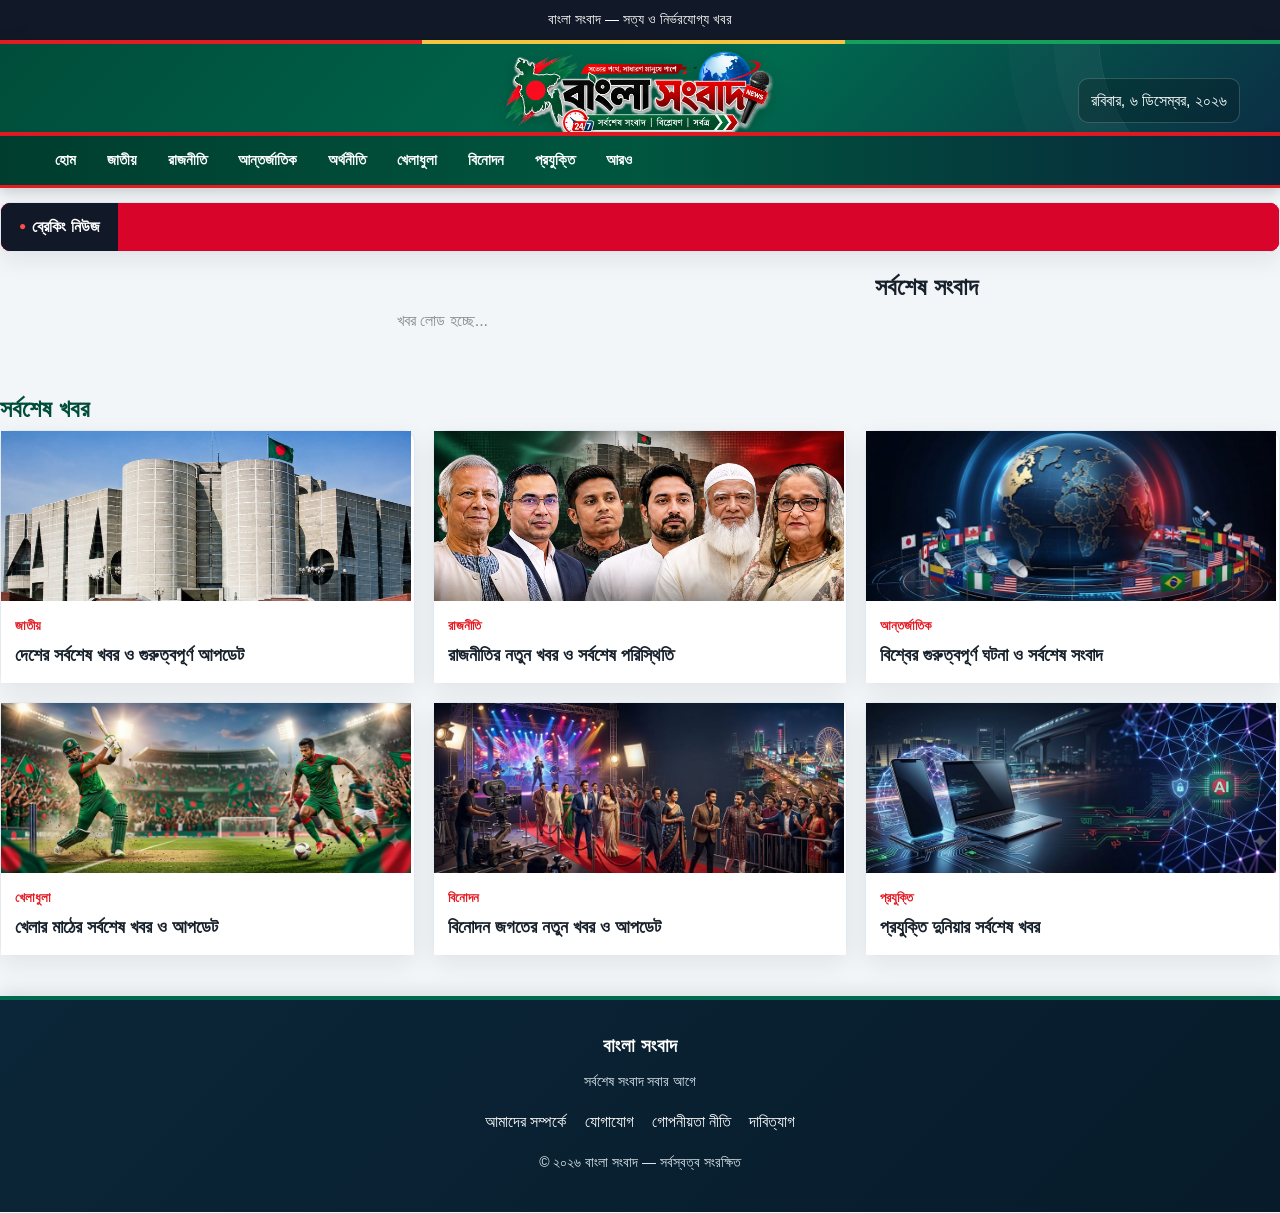
==== commit bf4b60e8: "Add files via upload" ====
--- a/index.html
+++ b/index.html
@@ -469,9 +469,7 @@
 .news-ticker-text{display:inline-block;white-space:nowrap;padding-left:100%;animation:tickerMove 22s linear infinite;color:#333;font-weight:600}
 .news-ticker:hover .news-ticker-text{animation-play-state:paused}
 @keyframes tickerMove{from{transform:translateX(0)}to{transform:translateX(-100%)}}
-.ad-slot{width:100%;min-height:90px;margin:18px auto;background:#fafafa;border:1px dashed #cbd5e1;border-radius:6px;display:flex;align-items:center;justify-content:center;color:#94a3b8;font-size:13px;text-align:center}
-.ad-slot.top{max-width:970px;min-height:90px}.ad-slot.in-article{min-height:180px;max-width:850px}.ad-slot.footer-ad{min-height:90px;max-width:970px}
-@media(max-width:768px){.news-ticker{margin:8px 8px 14px}.news-ticker-label{padding:7px 9px;font-size:13px}.news-ticker-text{font-size:13px;animation-duration:18s}.ad-slot{min-height:80px;margin:14px auto}.ad-slot.in-article{min-height:150px}}
+@media(max-width:768px){.news-ticker{margin:8px 8px 14px}.news-ticker-label{padding:7px 9px;font-size:13px}.news-ticker-text{font-size:13px;animation-duration:18s}}
 </style>
 
 
@@ -517,13 +515,6 @@
 }
 </style>
 
-
-<style id="sheet-ad-css">
-  .sheet-ad-slot{width:100%;margin:18px auto;display:flex;justify-content:center;align-items:center;min-height:90px;overflow:hidden}
-  .sheet-ad-slot.top,.sheet-ad-slot.middle,.sheet-ad-slot.bottom{max-width:970px;min-height:90px}
-  .sheet-ad-slot:empty{display:none}
-  .sheet-ad-slot img,.sheet-ad-slot iframe{max-width:100%}
-</style>
 
 <script type="application/ld+json">
 {
@@ -744,36 +735,6 @@
 @media(max-width:768px){ .vertical-news-block .news-image-top { height:220px!important; } }
 </style>
 
-<style id="final-unified-ad-slot-size">
-/* TOP / MIDDLE / BOTTOM — একই responsive slot size */
-.ad-slot.sheet-ad-slot.top,
-.ad-slot.sheet-ad-slot.middle,
-.ad-slot.sheet-ad-slot.bottom,
-.ad-slot.sheet-ad-slot.footer-ad {
-  width:100% !important;
-  max-width:970px !important;
-  min-height:90px !important;
-  height:auto !important;
-  box-sizing:border-box !important;
-}
-@media(max-width:768px){
-  .ad-slot.sheet-ad-slot.top,
-  .ad-slot.sheet-ad-slot.middle,
-  .ad-slot.sheet-ad-slot.bottom,
-  .ad-slot.sheet-ad-slot.footer-ad {
-    width:100% !important;
-    max-width:970px !important;
-    min-height:80px !important;
-  }
-}
-</style>
-
-<style id="ads-final-responsive">
-.ad-slot[data-ad-slot="top"],.ad-slot[data-ad-slot="middle"],.ad-slot[data-ad-slot="middle-top"],.ad-slot[data-ad-slot="middle-bottom"],.ad-slot[data-ad-slot="bottom"]{width:100%!important;max-width:970px!important;min-height:90px!important;height:auto!important;margin:18px auto!important;box-sizing:border-box!important;overflow:hidden!important;display:flex!important;justify-content:center!important;align-items:center!important}
-.ad-slot[data-ad-slot="top"]>*,.ad-slot[data-ad-slot="middle"]>*,.ad-slot[data-ad-slot="middle-top"]>*,.ad-slot[data-ad-slot="middle-bottom"]>*,.ad-slot[data-ad-slot="bottom"]>*{max-width:100%!important}
-@media(max-width:768px){.ad-slot[data-ad-slot="top"],.ad-slot[data-ad-slot="middle"],.ad-slot[data-ad-slot="middle-top"],.ad-slot[data-ad-slot="middle-bottom"],.ad-slot[data-ad-slot="bottom"]{min-height:80px!important}}
-</style>
-
 <style id="premium-news-theme-v2">
 /* ===== বাংলা সংবাদ — Premium Theme + Full Image Visibility ===== */
 :root{
@@ -1333,22 +1294,74 @@
 }
 </style>
 
-<style id="mobile-desktop-ad-row-final-v2">
-.sheet-ad-slot{width:100%!important;max-width:1200px!important;overflow:hidden!important;display:flex!important;justify-content:center!important;align-items:flex-start!important;box-sizing:border-box!important;}
-.sheet-ad-slot .sheet-ad-code-wrap{width:100%!important;max-width:100%!important;overflow:hidden!important;display:block!important;}
-.sheet-ad-slot .sheet-ad-code-wrap iframe{width:1200px!important;min-width:1200px!important;max-width:none!important;border:0!important;display:block!important;}
-@media(max-width:768px){
-  .sheet-ad-slot{width:100%!important;max-width:100%!important;margin-left:0!important;margin-right:0!important;padding-left:0!important;padding-right:0!important;}
-}
-
-<style id="desktop-ad-canvas-lock-v7">
-.sheet-ad-slot{min-height:0!important;height:auto!important;max-height:none!important;box-sizing:border-box!important;}
-.sheet-ad-slot .sheet-ad-code-wrap{min-height:0!important;height:0;box-sizing:border-box!important;}
-.sheet-ad-slot .sheet-ad-code-wrap iframe{position:absolute!important;left:0!important;top:0!important;width:1200px!important;min-width:1200px!important;max-width:none!important;transform-origin:top left!important;}
-@media(max-width:768px){
-  .sheet-ad-slot{min-height:0!important;height:auto!important;padding:0!important;margin-left:0!important;margin-right:0!important;}
-}
-</style>
+</style>
+
+<style id="clean-responsive-ad-system">
+/* Clean responsive ad system — one rule set for phone, tablet and laptop */
+.ad-slot.sheet-ad-slot{
+  width:100% !important;
+  max-width:970px !important;
+  min-height:0 !important;
+  height:auto !important;
+  margin:18px auto !important;
+  padding:0 !important;
+  box-sizing:border-box !important;
+  display:flex !important;
+  align-items:flex-start !important;
+  justify-content:center !important;
+  overflow:hidden !important;
+  background:transparent !important;
+  border:0 !important;
+  color:inherit !important;
+  text-align:center !important;
+}
+.ad-slot.sheet-ad-slot:empty{display:none !important;}
+.ad-slot.sheet-ad-slot > img,
+.ad-slot.sheet-ad-slot > a,
+.ad-slot.sheet-ad-slot > a > img{
+  display:block !important;
+  width:auto !important;
+  max-width:100% !important;
+  height:auto !important;
+  min-width:0 !important;
+  margin:0 auto !important;
+  padding:0 !important;
+  object-fit:contain !important;
+}
+.ad-slot.sheet-ad-slot > a{width:100% !important;}
+.ad-slot.sheet-ad-slot > .sheet-ad-code-wrap{
+  position:relative !important;
+  display:block !important;
+  width:100% !important;
+  max-width:100% !important;
+  min-width:0 !important;
+  height:auto !important;
+  min-height:0 !important;
+  margin:0 auto !important;
+  padding:0 !important;
+  overflow:hidden !important;
+  box-sizing:border-box !important;
+  line-height:0 !important;
+}
+.ad-slot.sheet-ad-slot .sheet-ad-code-wrap iframe{
+  position:absolute !important;
+  left:0 !important;
+  top:0 !important;
+  display:block !important;
+  width:1200px !important;
+  min-width:1200px !important;
+  max-width:none !important;
+  margin:0 !important;
+  padding:0 !important;
+  border:0 !important;
+  transform-origin:top left !important;
+}
+@media (max-width:768px){
+  .ad-slot.sheet-ad-slot{max-width:100% !important;margin:14px 0 !important;}
+}
+@media (min-width:769px){
+  .ad-slot.sheet-ad-slot{max-width:970px !important;margin:18px auto !important;}
+}
 </style>
 </head>
 
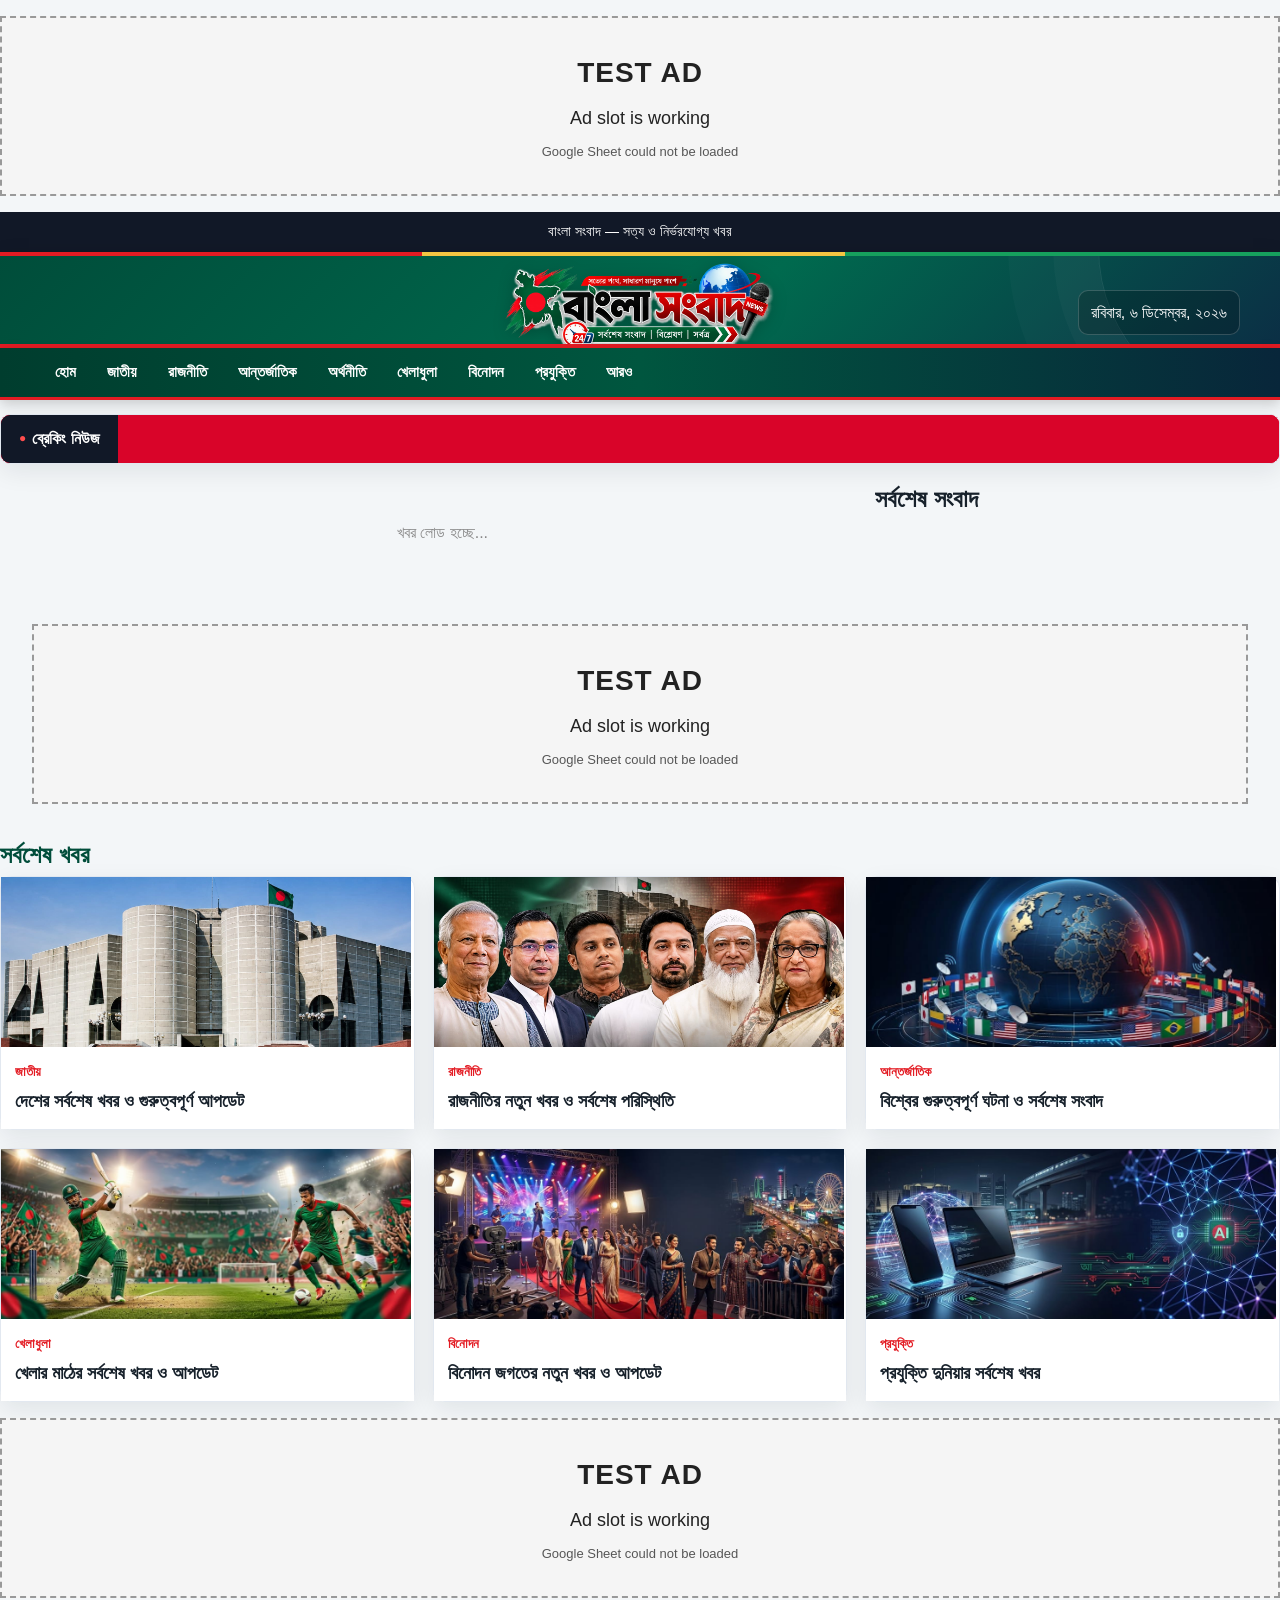
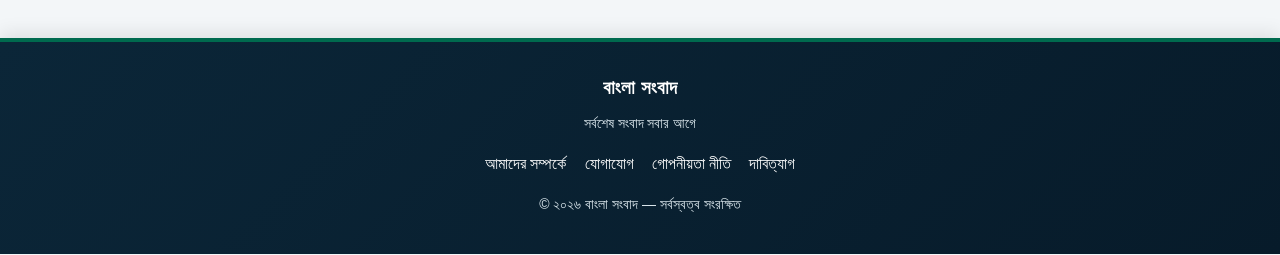
==== commit cf593754: "Add files via upload" ====
--- a/index.html
+++ b/index.html
@@ -1295,74 +1295,7 @@
 </style>
 
 </style>
-
-<style id="clean-responsive-ad-system">
-/* Clean responsive ad system — one rule set for phone, tablet and laptop */
-.ad-slot.sheet-ad-slot{
-  width:100% !important;
-  max-width:970px !important;
-  min-height:0 !important;
-  height:auto !important;
-  margin:18px auto !important;
-  padding:0 !important;
-  box-sizing:border-box !important;
-  display:flex !important;
-  align-items:flex-start !important;
-  justify-content:center !important;
-  overflow:hidden !important;
-  background:transparent !important;
-  border:0 !important;
-  color:inherit !important;
-  text-align:center !important;
-}
-.ad-slot.sheet-ad-slot:empty{display:none !important;}
-.ad-slot.sheet-ad-slot > img,
-.ad-slot.sheet-ad-slot > a,
-.ad-slot.sheet-ad-slot > a > img{
-  display:block !important;
-  width:auto !important;
-  max-width:100% !important;
-  height:auto !important;
-  min-width:0 !important;
-  margin:0 auto !important;
-  padding:0 !important;
-  object-fit:contain !important;
-}
-.ad-slot.sheet-ad-slot > a{width:100% !important;}
-.ad-slot.sheet-ad-slot > .sheet-ad-code-wrap{
-  position:relative !important;
-  display:block !important;
-  width:100% !important;
-  max-width:100% !important;
-  min-width:0 !important;
-  height:auto !important;
-  min-height:0 !important;
-  margin:0 auto !important;
-  padding:0 !important;
-  overflow:hidden !important;
-  box-sizing:border-box !important;
-  line-height:0 !important;
-}
-.ad-slot.sheet-ad-slot .sheet-ad-code-wrap iframe{
-  position:absolute !important;
-  left:0 !important;
-  top:0 !important;
-  display:block !important;
-  width:1200px !important;
-  min-width:1200px !important;
-  max-width:none !important;
-  margin:0 !important;
-  padding:0 !important;
-  border:0 !important;
-  transform-origin:top left !important;
-}
-@media (max-width:768px){
-  .ad-slot.sheet-ad-slot{max-width:100% !important;margin:14px 0 !important;}
-}
-@media (min-width:769px){
-  .ad-slot.sheet-ad-slot{max-width:970px !important;margin:18px auto !important;}
-}
-</style>
+  <link rel="stylesheet" href="ads.css?v=20260907-ads-v20-final">
 </head>
 
 <body>
@@ -1521,7 +1454,7 @@
 <div class="ad-slot footer-ad sheet-ad-slot bottom" data-ad-slot="bottom" aria-label="বিজ্ঞাপন"></div>
 
 <footer class="site-footer"><h3>বাংলা সংবাদ</h3><p>সর্বশেষ সংবাদ সবার আগে</p><div class="links"><a href="about.html">আমাদের সম্পর্কে</a><a href="contact.html">যোগাযোগ</a><a href="privacy.html">গোপনীয়তা নীতি</a><a href="disclaimer.html">দাবিত্যাগ</a></div><p>© ২০২৬ বাংলা সংবাদ — সর্বস্বত্ব সংরক্ষিত</p></footer>
-<script src="ads-loader.js?v=20260906-ads-v9"></script>
+<script src="ads-loader.js?v=20260907-ads-v22-smart-retry-final"></script>
 <script src="news-media.js"></script>
 
 
--- a/ads.css
+++ b/ads.css
@@ -0,0 +1,14 @@
+/* বাংলা সংবাদ — FINAL Ads CSS v21 */
+.ad-slot,.ad-slot.sheet-ad-slot{display:block!important;width:100%!important;max-width:100%!important;min-width:0!important;height:auto!important;min-height:0!important;max-height:none!important;margin:16px auto!important;padding:0!important;box-sizing:border-box!important;overflow:visible!important;text-align:center!important;background:transparent!important;position:relative!important;clear:both!important}
+.ad-slot:empty{display:block!important;min-height:0!important}.ad-slot[data-ad-error]{min-height:0!important}.ad-slot.ad-loaded{visibility:visible!important}.ad-code-host{display:block!important;width:100%!important;max-width:100%!important;min-height:1px!important;height:auto!important;margin:0 auto!important;padding:0!important;overflow:visible!important;text-align:center!important;position:relative!important}.ad-code-host iframe{max-width:100%!important;border:0!important}.ad-slot>a{display:block;width:100%;text-decoration:none}.ad-slot img{display:block!important;width:auto!important;max-width:100%!important;height:auto!important;max-height:none!important;margin:0 auto!important;border:0!important}@media(max-width:768px){.ad-slot,.ad-slot.sheet-ad-slot{width:100%!important;max-width:100%!important;margin:12px 0!important}}
+
+
+/* v18 built-in diagnostic fallback (not a paid/network advertisement) */
+.ad-test-fallback{box-sizing:border-box;width:100%;min-height:180px;margin:0 auto;display:flex;flex-direction:column;align-items:center;justify-content:center;gap:7px;border:2px dashed #999;background:#f5f5f5;color:#222;text-align:center;font-family:Arial,sans-serif;padding:20px;}
+.ad-test-fallback strong{font-size:28px;letter-spacing:1px;}
+.ad-test-fallback span{font-size:18px;}
+.ad-test-fallback small{font-size:13px;opacity:.75;}
+
+/* v21 speed: reserve no artificial delay and keep ad content immediately paintable */
+.ad-slot { contain:layout paint; }
+.ad-code-host img,.ad-code-host iframe { max-width:100%!important; }
